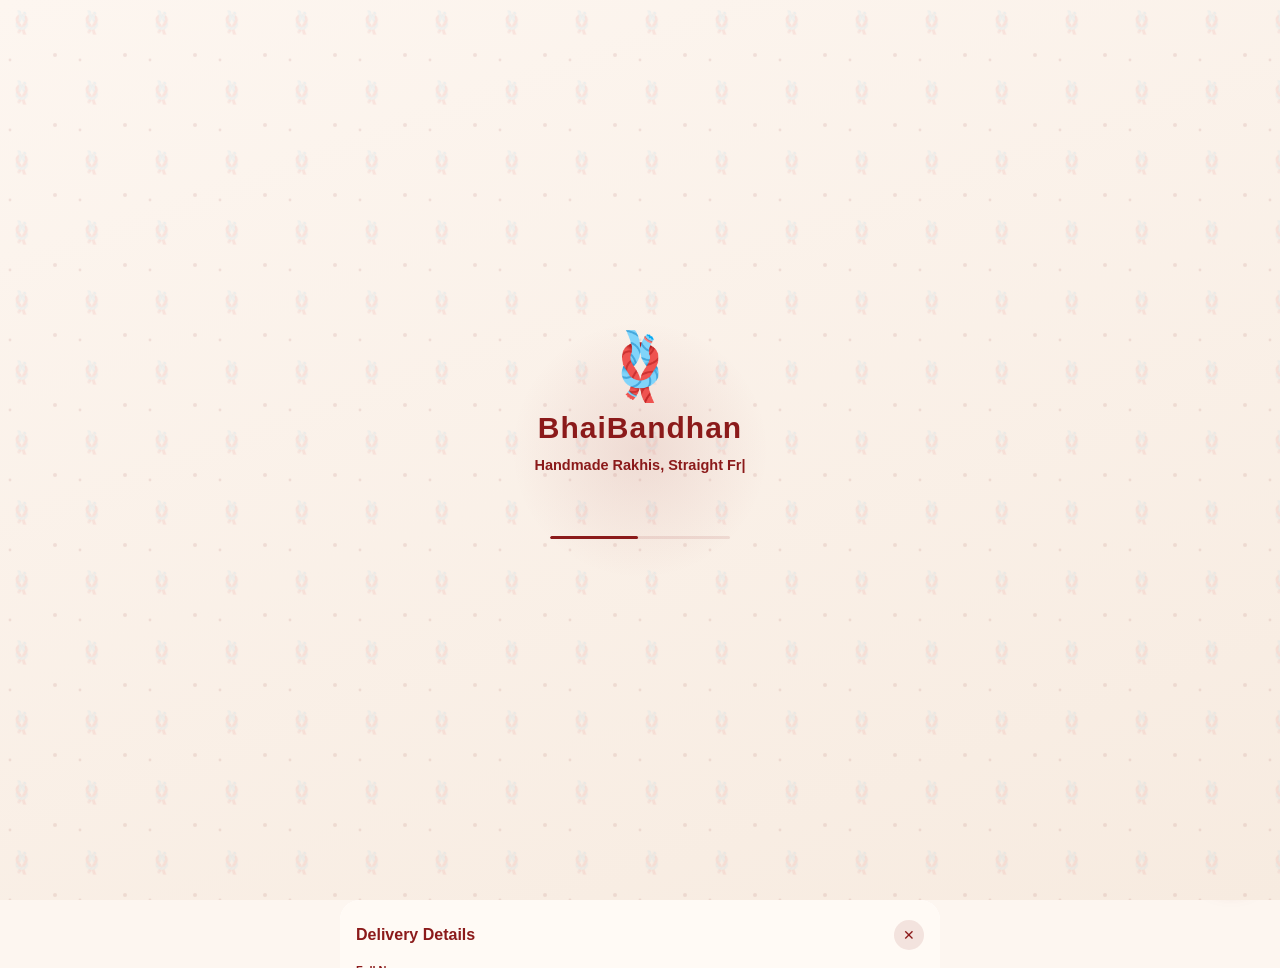
==== index.html @ 1caa1d15 "Update index.html" ====
<!DOCTYPE html>


<div style="position:sticky;top:0;left:0;right:0;z-index:99998;background:linear-gradient(90deg,#8B1A1A,#6b1414);display:flex;align-items:center;justify-content:space-between;padding:4px 10px;font-family:'Segoe UI',Arial,sans-serif;box-shadow:0 2px 8px rgba(0,0,0,.15);height:26px;overflow:hidden">
  <div style="flex:1;overflow:hidden;white-space:nowrap;position:relative;height:16px">
    <div style="position:absolute;color:#fff;font-size:11px;font-weight:600;white-space:nowrap;animation:bbtb-scroll 17s linear infinite;padding-left:100%">
      🪢 राखी स्पेशल — ₹299+ पर FREE Delivery! आज ही Order करें 🎉 &nbsp;&nbsp;&nbsp;&nbsp;&nbsp;&nbsp;&nbsp;&nbsp; 🪢 राखी स्पेशल — ₹299+ पर FREE Delivery! आज ही Order करें 🎉
    </div>
  </div>
  <a href="https://wa.me/917735153907?text=Hi%20BhaiBandhan!%20I'd%20like%20to%20know%20more%20about%20your%20rakhis." target="_blank" style="flex-shrink:0;width:20px;height:20px;border-radius:50%;background:#25D366;display:flex;align-items:center;justify-content:center;text-decoration:none;margin-left:8px">
    <svg viewBox="0 0 24 24" style="width:12px;height:12px;fill:#fff"><path d="M12.04 2c-5.46 0-9.91 4.45-9.91 9.91 0 1.75.46 3.45 1.32 4.95L2.05 22l5.25-1.38c1.45.79 3.08 1.21 4.74 1.21h.004c5.46 0 9.91-4.45 9.91-9.91 0-2.65-1.03-5.14-2.9-7.01A9.82 9.82 0 0012.04 2m0 1.67c2.2 0 4.26.86 5.82 2.42a8.23 8.23 0 012.41 5.82c0 4.54-3.7 8.23-8.24 8.23a8.2 8.2 0 01-4.19-1.15l-.3-.18-3.12.82.83-3.04-.2-.31a8.18 8.18 0 01-1.25-4.37c0-4.54 3.7-8.24 8.24-8.24M8.53 7.33c-.16 0-.43.06-.66.31-.23.25-.87.86-.87 2.07 0 1.22.89 2.39 1.01 2.56.12.16 1.75 2.79 4.32 3.82.6.26 1.07.41 1.44.52.6.19 1.15.16 1.58.1.48-.07 1.49-.61 1.7-1.19.21-.59.21-1.09.15-1.19-.07-.11-.23-.17-.48-.29-.25-.13-1.49-.74-1.72-.82-.23-.08-.4-.13-.57.13-.17.25-.65.82-.8 1-.15.17-.29.19-.54.06-.25-.12-1.06-.39-2.02-1.24-.75-.66-1.25-1.48-1.4-1.73-.15-.25-.02-.38.11-.51.11-.11.25-.29.37-.43.12-.15.16-.25.25-.42.08-.16.04-.31-.02-.43-.06-.13-.57-1.4-.79-1.91-.2-.5-.42-.43-.57-.44-.15-.01-.31-.01-.48-.01Z"/></svg>
  </a>
</div>
<style>
@keyframes bbtb-scroll {
  0% { transform: translateX(0); }
  100% { transform: translateX(-100%); }
}
</style>


<html lang="en">
<head>
<meta charset="UTF-8">
<meta name="viewport" content="width=device-width,initial-scale=1">
<title>BhaiBandhan — Handmade Rakhis</title>
<style>
*{margin:0;padding:0;box-sizing:border-box}
body{background:#fdf6f0;font-family:'Segoe UI',Arial,sans-serif;color:#1a0408}
#RK{max-width:600px;margin:0 auto;background:#fdf6f0;overflow-x:hidden;padding-bottom:40px;position:relative}



  
<link rel="manifest" href="/manifest.json">
<meta name="theme-color" content="#8B1E1E">
<link rel="apple-touch-icon" href="/launchericon-192x192.png">


  
/* ===== BANNER ===== */
.bw{overflow:hidden;line-height:0;background:#000}
.bt{display:flex;transition:transform .6s cubic-bezier(.25,.8,.25,1)}
.bs{min-width:100%;position:relative}
.bs img{width:100%;height:160px;object-fit:cover;display:block}
.bo{position:absolute;inset:0;background:linear-gradient(90deg,rgba(0,0,0,.7),rgba(0,0,0,.1));display:flex;flex-direction:column;justify-content:center;padding:16px 20px}
.bo h2{font-size:15px;font-weight:900;color:#f5c518;line-height:1.4;text-shadow:0 2px 8px rgba(0,0,0,.8)}
.bo p{font-size:11px;color:#fff5e6;margin-top:4px}
.bd{display:flex;justify-content:center;gap:6px;padding:8px 0;background:#fdf6f0}
.d{width:7px;height:7px;border-radius:50%;background:rgba(139,26,26,.25);cursor:pointer;transition:all .2s}
.d.on{background:#8B1A1A;width:20px;border-radius:4px}

/* ===== HEADER ===== */
.hd{padding:16px;text-align:center;border-bottom:1px solid rgba(0,0,0,.1)}
.hd h1{font-size:24px;font-weight:900;color:#8B1A1A}
.hd p{font-size:12px;color:#8B1A1A;margin-top:3px}
.fd{display:inline-block;background:rgba(139,26,26,.08);border:1px solid rgba(139,26,26,.2);color:#8B1A1A;font-size:10px;font-weight:700;padding:3px 10px;border-radius:20px;margin-top:6px}

/* ===== CATEGORY CHIPS ===== */
.cats{display:flex;gap:8px;overflow-x:auto;padding:12px 14px 4px;-webkit-overflow-scrolling:touch}
.cats::-webkit-scrollbar{display:none}
.chip{flex-shrink:0;padding:7px 16px;border-radius:20px;background:#fff;border:1.5px solid rgba(139,26,26,.2);color:#8B1A1A;font-size:12px;font-weight:700;cursor:pointer;white-space:nowrap}
.chip.on{background:#8B1A1A;color:#fff;border-color:#8B1A1A}

/* ===== PRODUCTS ===== */
.pg{padding:14px;display:grid;grid-template-columns:1fr 1fr;gap:12px}
.pc{background:#fff;border:1px solid rgba(0,0,0,.08);border-radius:14px;overflow:hidden;box-shadow:0 4px 16px rgba(0,0,0,.08);cursor:pointer;display:flex;flex-direction:column}
.pc:active{transform:scale(0.98)}
.pi{position:relative;width:100%;padding-top:100%;overflow:hidden;background:#f5ebe0}
.pi img{position:absolute;inset:0;width:100%;height:100%;object-fit:cover}
.bg{position:absolute;top:8px;left:8px;background:#8B1A1A;color:#fff;font-size:9px;font-weight:800;padding:3px 8px;border-radius:20px;z-index:2}
.oos{position:absolute;inset:0;background:rgba(255,255,255,.7);display:flex;align-items:center;justify-content:center;font-size:11px;font-weight:800;color:#8B1A1A;z-index:3}
.pn{padding:10px;flex:1;display:flex;flex-direction:column}
.nm{font-size:12.5px;font-weight:800;color:#1a0408;margin-bottom:4px;line-height:1.3}
.pr{display:flex;align-items:baseline;gap:6px;flex-wrap:wrap;margin-bottom:8px}
.cx{font-size:11px;color:#aaa;text-decoration:line-through}
.pw{font-size:15px;font-weight:900;color:#8B1A1A}
.sv{font-size:9px;background:rgba(34,197,94,.12);color:#16a34a;padding:1px 6px;border-radius:8px}
.vb{margin-top:auto;width:100%;padding:8px;background:linear-gradient(135deg,#8B1A1A,#6b1414);color:#fff;border:none;border-radius:8px;font-size:11.5px;font-weight:700;cursor:pointer}
.vb:disabled{background:#ccc;cursor:not-allowed}

/* ===== SKELETON LOADER ===== */
.skel-card{background:#fff;border:1px solid rgba(0,0,0,.08);border-radius:14px;overflow:hidden}
.skel{background:linear-gradient(90deg,#eee 25%,#f6f6f6 50%,#eee 75%);background-size:200% 100%;animation:skel-shimmer 1.4s infinite}
@keyframes skel-shimmer{0%{background-position:200% 0}100%{background-position:-200% 0}}
.skel-img{width:100%;padding-top:100%;position:relative}
.skel-line{height:12px;margin:10px 10px 0;border-radius:6px}
.skel-line.short{width:60%}
.skel-line.price{height:16px;width:40%;margin-top:8px;margin-bottom:10px}

/* ===== PRODUCT MODAL ===== */
.md{display:none;position:fixed;inset:0;background:rgba(0,0,0,.6);z-index:9998;justify-content:center;align-items:center;padding:16px}
.md.on{display:flex}
.mbox{background:#fff;border-radius:16px;width:100%;max-width:460px;max-height:90vh;overflow-y:auto;position:relative}
.mx{position:absolute;top:12px;right:12px;width:30px;height:30px;background:rgba(0,0,0,.15);border:none;border-radius:50%;font-size:14px;color:#333;cursor:pointer;z-index:10}
.sw{overflow:hidden;background:#f5ebe0}
.st{display:flex;transition:transform .4s cubic-bezier(.25,.8,.25,1)}
.ss{min-width:100%}
.ss img{width:100%;height:280px;object-fit:contain;background:#f5ebe0;display:block}
.sd{display:flex;justify-content:center;gap:6px;padding:10px 0}
.mi{padding:16px}
.mi .nm{font-size:17px}
.mi .ds{font-size:12.5px;color:#666;line-height:1.6;margin-top:6px}
.mi .pr{margin-top:12px}
.qtyrow{display:flex;align-items:center;gap:14px;margin-top:14px}
.qtybox{display:flex;align-items:center;border:1.5px solid rgba(139,26,26,.25);border-radius:9px;overflow:hidden}
.qtybox button{width:36px;height:36px;background:#fff;border:none;font-size:16px;font-weight:700;color:#8B1A1A;cursor:pointer}
.qtybox span{width:36px;text-align:center;font-weight:700;font-size:14px}
.atc{flex:1;padding:12px;background:linear-gradient(135deg,#8B1A1A,#6b1414);color:#fff;border:none;border-radius:9px;font-size:14px;font-weight:800;cursor:pointer}

/* ===== FLOATING CART BUTTON ===== */
.cartfab{position:fixed;bottom:20px;right:20px;width:58px;height:58px;border-radius:50%;background:linear-gradient(135deg,#FF6B00,#e65c00);box-shadow:0 6px 20px rgba(139,26,26,.4);display:flex;align-items:center;justify-content:center;cursor:pointer;z-index:9500;transition:transform .2s}
.cartfab:active{transform:scale(0.92)}
.cartfab svg{width:26px;height:26px;fill:#fff}
.cartcount{position:absolute;top:-4px;right:-4px;background:#1a0408;color:#fff;font-size:11px;font-weight:800;width:20px;height:20px;border-radius:50%;display:flex;align-items:center;justify-content:center}

/* ===== CART DRAWER ===== */
.cdov{display:none;position:fixed;inset:0;background:rgba(0,0,0,.5);z-index:9991}
.cdov.on{display:block}
.cd{position:fixed;bottom:0;left:0;right:0;max-width:600px;margin:0 auto;background:#fff;border-radius:20px 20px 0 0;z-index:9992;max-height:85vh;display:flex;flex-direction:column;transform:translateY(100%);transition:transform .35s cubic-bezier(.34,1.2,.64,1)}
.cd.on{transform:translateY(0)}
.cdhdr{padding:16px;border-bottom:1px solid rgba(0,0,0,.08);display:flex;justify-content:space-between;align-items:center}
.cdhdr h3{font-size:16px;font-weight:900;color:#8B1A1A}
.cdcls{width:30px;height:30px;background:rgba(139,26,26,.1);border:none;border-radius:50%;color:#8B1A1A;font-size:14px;cursor:pointer}
.cditems{flex:1;overflow-y:auto;padding:10px 16px}
.cdrow{display:flex;gap:10px;padding:10px 0;border-bottom:1px solid rgba(0,0,0,.06)}
.cdrow img{width:56px;height:56px;border-radius:8px;object-fit:cover;flex-shrink:0}
.cdinfo{flex:1;min-width:0}
.cdinfo .nm{font-size:12.5px;margin-bottom:4px}
.cdinfo .pw{font-size:13px}
.cdqty{display:flex;align-items:center;gap:8px;margin-top:6px}
.cdqty button{width:26px;height:26px;border:1px solid rgba(139,26,26,.25);background:#fff;border-radius:6px;color:#8B1A1A;font-weight:700;cursor:pointer}
.cdremove{font-size:10px;color:#999;text-decoration:underline;cursor:pointer;margin-left:8px}
.cdempty{text-align:center;padding:40px 20px;color:#999;font-size:13px}
.cdfoot{padding:14px 16px 20px;border-top:1px solid rgba(0,0,0,.08)}
.coupon-banner{background:rgba(34,197,94,.1);border:1px solid rgba(34,197,94,.25);color:#16a34a;font-size:11.5px;font-weight:700;padding:8px 10px;border-radius:8px;margin-bottom:10px;display:none}
.coupon-banner.on{display:block}
.sumrow{display:flex;justify-content:space-between;font-size:12.5px;color:#555;margin-bottom:4px}
.sumrow.total{font-size:16px;font-weight:900;color:#8B1A1A;margin-top:8px;padding-top:8px;border-top:1px dashed rgba(0,0,0,.1)}
.checkoutbtn{width:100%;margin-top:12px;padding:13px;background:linear-gradient(135deg,#8B1A1A,#6b1414);color:#fff;border:none;border-radius:10px;font-size:15px;font-weight:800;cursor:pointer}

/* ===== CHECKOUT FORM (reuses bottom-sheet style) ===== */
.bn-ov{display:none;position:fixed;inset:0;background:rgba(0,0,0,.5);z-index:9993}
.bn-ov.on{display:block}
.bn-pop{position:fixed;bottom:0;left:0;right:0;max-width:600px;margin:0 auto;z-index:9994;background:#fffaf5;border-radius:20px 20px 0 0;padding:20px 16px 32px;max-height:88vh;overflow-y:auto;transform:translateY(100%);transition:transform .4s cubic-bezier(.34,1.2,.64,1)}
.bn-pop.on{transform:translateY(0)}
.bn-hdr{display:flex;justify-content:space-between;align-items:center;margin-bottom:14px}
.bn-hdr h3{font-size:16px;font-weight:900;color:#8B1A1A}
.bn-cls{width:30px;height:30px;background:rgba(139,26,26,.1);border:none;border-radius:50%;color:#8B1A1A;font-size:14px;cursor:pointer}
.bn-pop label{display:block;font-size:11px;font-weight:700;color:#8B1A1A;margin:12px 0 4px}
.bn-pop label:first-of-type{margin-top:0}
.bn-pop input{width:100%;padding:11px 12px;border-radius:9px;border:1.5px solid rgba(139,26,26,.2);background:#fff;font-size:14px;outline:none}
.bn-row{display:grid;grid-template-columns:1fr 1fr;gap:10px}
.bn-sub{width:100%;margin-top:18px;padding:13px;background:linear-gradient(135deg,#8B1A1A,#6b1414);color:#fff;border:none;border-radius:10px;font-size:15px;font-weight:800;cursor:pointer}
.bn-sub:disabled{opacity:.5}
.bn-err{font-size:12px;font-weight:600;color:#ef4444;background:rgba(239,68,68,.08);border:1px solid rgba(239,68,68,.2);border-radius:8px;padding:9px 12px;margin-top:10px;display:none}
.bn-suc{display:none;text-align:center;padding:20px 0}
.bn-suc .tick{font-size:40px}
.bn-suc h4{font-size:16px;color:#8B1A1A;margin-top:8px}

/* ===== SIMPLE TEXT POPUP (unused, replaced by premium footer popups) ===== */
.pop-ov{display:none;position:fixed;inset:0;background:rgba(0,0,0,.4);z-index:9996}
.pop-ov.on{display:block}
.pop{display:none;position:fixed;bottom:0;left:0;right:0;max-width:600px;margin:0 auto;background:#fff;border-radius:20px 20px 0 0;z-index:9997;max-height:75vh;overflow-y:auto;padding:20px}
.pop.on{display:block}
/* ===== PREMIUM FOOTER (bbf-) ===== */
.bbf-wrap{background:#fdf6f0;padding:24px 16px 10px;text-align:center;max-width:600px;margin:0 auto}
.bbf-badge{display:inline-block;background:#fff;border:1px solid rgba(139,26,26,.2);color:#8B1A1A;font-size:12px;font-weight:700;padding:6px 16px;border-radius:20px;margin-bottom:14px}
.bbf-title{font-size:20px;font-weight:900;color:#8B1A1A;margin-bottom:8px}
.bbf-sub{font-size:13px;color:#666;line-height:1.6;margin-bottom:18px}
.bbf-gal{overflow:hidden;border-radius:14px;margin-bottom:10px}
.bbf-gal-track{display:flex;gap:8px;transition:transform .5s cubic-bezier(.25,.8,.25,1)}
.bbf-gal-track img{width:100%;flex-shrink:0;height:220px;object-fit:cover;border-radius:14px}
.bbf-dots{display:flex;justify-content:center;gap:6px;margin:10px 0 22px}
.bbf-dot{width:7px;height:7px;border-radius:50%;background:rgba(139,26,26,.25);cursor:pointer;transition:all .2s}
.bbf-dot.on{background:#8B1A1A;width:20px;border-radius:4px}
.bbf-logo{font-size:22px;font-weight:900;color:#8B1A1A}
.bbf-tagline{font-size:11px;color:#888;margin:4px 0 18px}
.bbf-links{display:flex;justify-content:center;flex-wrap:wrap;gap:0;margin-bottom:10px}
.bbf-links a{font-size:11px;color:#8B1A1A;font-weight:600;text-decoration:underline;cursor:pointer;padding:0 12px;border-right:1px solid rgba(139,26,26,.2)}
.bbf-links a:last-child{border-right:none}
.bbf-contact-row{margin-bottom:18px}
.bbf-contact-row a{font-size:11px;color:#8B1A1A;font-weight:600;text-decoration:underline;cursor:pointer}
.bbf-infobar{background:rgba(139,26,26,.06);border-radius:12px;padding:12px 16px;font-size:10.5px;color:#555;line-height:1.6;margin-bottom:16px}
.bbf-copy{font-size:9px;color:#bbb;border-top:1px solid rgba(0,0,0,.06);padding:14px 0 20px}
.bbf-ov{display:none;position:fixed;inset:0;background:rgba(0,0,0,.5);z-index:99996}
.bbf-ov.on{display:block}
.bbf-pop{display:none;position:fixed;bottom:0;left:0;right:0;max-width:600px;margin:0 auto;background:#fffaf5;border-radius:20px 20px 0 0;z-index:99997;max-height:82vh;overflow-y:auto;transform:translateY(100%);transition:transform .35s cubic-bezier(.34,1.2,.64,1)}
.bbf-pop.on{display:block;transform:translateY(0)}
.bbf-pop-hdr{display:flex;justify-content:space-between;align-items:center;padding:18px 18px 14px;border-bottom:1px solid rgba(0,0,0,.08)}
.bbf-pop-hdr h3{color:#8B1A1A;font-size:17px;display:flex;align-items:center;gap:8px}
.bbf-pop-cls{width:30px;height:30px;background:rgba(139,26,26,.1);border:none;border-radius:50%;color:#8B1A1A;font-size:14px;cursor:pointer;flex-shrink:0}
.bbf-pop-body{padding:18px}
.bbf-pop-body p{font-size:14px;color:#222;line-height:1.7;margin-bottom:10px}
.bbf-pop-body h4{font-size:14.5px;color:#8B1A1A;margin:14px 0 6px}
.bbf-pop-body ul{padding-left:18px;margin-bottom:10px}
.bbf-pop-body li{font-size:14px;color:#222;line-height:1.7;margin-bottom:6px}
.bbf-tag{display:inline-block;background:rgba(139,26,26,.08);border:1px solid rgba(139,26,26,.2);color:#8B1A1A;font-size:11.5px;font-weight:700;padding:5px 14px;border-radius:20px;margin-bottom:14px}
.bbf-cbtn{display:flex;align-items:center;gap:12px;padding:14px 16px;border-radius:12px;margin-bottom:12px;text-decoration:none;color:#fff;cursor:pointer}
.bbf-cbtn .ic{width:36px;height:36px;border-radius:50%;background:rgba(255,255,255,.25);display:flex;align-items:center;justify-content:center;font-size:17px;flex-shrink:0}
.bbf-cbtn b{font-size:14.5px;display:block}
.bbf-cbtn span{font-size:12.5px;opacity:.95}
.bbf-cbtn.wa{background:linear-gradient(135deg,#25D366,#128C4A)}
.bbf-cbtn.mail{background:linear-gradient(135deg,#e74c3c,#c0392b)}
.bbf-infobox{background:rgba(139,26,26,.06);border-radius:12px;padding:14px 16px}
.bbf-infobox div{font-size:13.5px;color:#333;padding:6px 0;display:flex;gap:8px}
</style>
</head>
<body>
<div id="RK">

  <!-- BANNER -->
  <div class="bw"><div class="bt" id="BT"></div></div>
  <div class="bd" id="BDots"></div>

  <!-- HEADER -->
  <div class="hd">
    <h1>🪢 BhaiBandhan</h1>
    <p>Handmade Rakhis, Straight From the Heart</p>
    <div class="fd">🚚 Free delivery above ₹299</div>
    <div class="fd">Note:- Order before 5-7 days</div>
  </div>

  <!-- CATEGORIES -->
  <div class="cats" id="CATS"></div>

  <!-- PRODUCTS -->
  <div class="pg" id="PRODGRID"></div>

  <!-- PREMIUM FOOTER -->
  <div class="bbf-wrap">
    <div class="bbf-badge">✨ Pure Handmade — Zero Machine</div>
    <div class="bbf-title">🎀 बनती है हाथों से, दिल से</div>
    <div class="bbf-sub">Fresh, Handmade और Unique।<br>सिर्फ आपके भाई के लिए। 💛</div>

    <div class="bbf-gal"><div class="bbf-gal-track" id="bbfTrack">
      <img src="https://i.ibb.co/Ps134VsP/20250727-222035-1.jpg">
      <img src="https://i.ibb.co/q3YrNDyy/20250728-003737-1.jpg">
      <img src="https://i.ibb.co/G4cjxKWd/20250728-005407-1.jpg">
      <img src="https://i.ibb.co/cXRhVb4W/AISelect-20260611-121826-Gallery.jpg">
      <img src="https://i.ibb.co/sdLWs84J/20250728-005458-1.jpg">
      <img src="https://i.ibb.co/nsW2tXrv/20250728-235659-1.jpg">
    </div></div>
    <div class="bbf-dots" id="bbfDots">
      <div class="bbf-dot on" data-i="0"></div>
      <div class="bbf-dot" data-i="1"></div>
      <div class="bbf-dot" data-i="2"></div>
      <div class="bbf-dot" data-i="3"></div>
      <div class="bbf-dot" data-i="4"></div>
      <div class="bbf-dot" data-i="5"></div>
    </div>

    <div class="bbf-logo">🧿 BhaiBandhan</div>
    <div class="bbf-tagline">हर राखी में छुपा है भाई का प्यार</div>

    <div class="bbf-links">
      <a data-modal="privacy">Privacy Policy</a>
      <a data-modal="terms">Terms &amp; Conditions</a>
      <a data-modal="returns">Return Policy</a>
    </div>
    <div class="bbf-contact-row"><a data-modal="contact">Contact Us</a></div>

    <div class="bbf-infobar">
      📦 Free delivery on orders above ₹299 · Delivery in 5–7 days<br>
      📍 Balasore, Odisha, India
    </div>

    <div class="bbf-copy">© 2026 BhaiBandhan. All rights reserved. Made with ❤️ in India</div>
  </div>

</div>

<div class="bbf-ov" id="bbfOv"></div>
<div class="bbf-pop" id="bbfPop">
  <div class="bbf-pop-hdr"><h3 id="bbfPopTitle"></h3><button class="bbf-pop-cls" id="bbfPopClose">✕</button></div>
  <div class="bbf-pop-body" id="bbfPopBody"></div>
</div>

<!-- PRODUCT MODAL -->
<div class="md" id="MD">
  <div class="mbox">
    <button class="mx" onclick="closeModal()">✕</button>
    <div class="sw"><div class="st" id="ST"></div></div>
    <div class="sd" id="SD"></div>
    <div class="mi">
      <div class="nm" id="M_NAME"></div>
      <div class="ds" id="M_DESC"></div>
      <div class="pr" id="M_PRICE"></div>
      <div class="qtyrow">
        <div class="qtybox">
          <button onclick="modalQty(-1)">−</button>
          <span id="M_QTY">1</span>
          <button onclick="modalQty(1)">+</button>
        </div>
        <button class="atc" id="M_ATC" onclick="addFromModal()">Add to Cart</button>
      </div>
    </div>
  </div>
</div>

<!-- FLOATING CART BUTTON -->
<div class="cartfab" onclick="openCart()">
  <svg viewBox="0 0 24 24"><path d="M7 18c-1.1 0-2 .9-2 2s.9 2 2 2 2-.9 2-2-.9-2-2-2zM1 2v2h2l3.6 7.59-1.35 2.45c-.16.28-.25.61-.25.96 0 1.1.9 2 2 2h12v-2H7.42c-.14 0-.25-.11-.25-.25l.03-.12L8.1 13h7.45c.75 0 1.41-.41 1.75-1.03L20.55 5H3.21l-.94-2H1zm16 16c-1.1 0-2 .9-2 2s.9 2 2 2 2-.9 2-2-.9-2-2-2z"/></svg>
  <div class="cartcount" id="CARTCOUNT" style="display:none">0</div>
</div>

<!-- CART DRAWER -->
<div class="cdov" id="CDOV" onclick="closeCart()"></div>
<div class="cd" id="CD">
  <div class="cdhdr">
    <h3>Your Cart</h3>
    <button class="cdcls" onclick="closeCart()">✕</button>
  </div>
  <div class="cditems" id="CDITEMS"></div>
  <div class="cdfoot">
    <div class="coupon-banner" id="COUPONBANNER"></div>
    <div class="sumrow"><span>Subtotal</span><span id="SUM_SUB">₹0</span></div>
    <div class="sumrow"><span>Delivery</span><span id="SUM_DEL">₹0</span></div>
    <div class="sumrow"><span>Discount</span><span id="SUM_DISC">−₹0</span></div>
    <div class="sumrow total"><span>Total</span><span id="SUM_TOTAL">₹0</span></div>
    <button class="checkoutbtn" id="CHECKOUTBTN" onclick="openCheckout()">Proceed to Checkout</button>
  </div>
</div>

<!-- CHECKOUT FORM -->
<div class="bn-ov" id="BNOV" onclick="closeCheckout()"></div>
<div class="bn-pop" id="BNPOP">
  <div class="bn-hdr"><h3>Delivery Details</h3><button class="bn-cls" onclick="closeCheckout()">✕</button></div>
  <div id="BNF">
    <label>Full Name</label>
    <input id="bn_name" placeholder="Your name">
    <div class="bn-row">
      <div><label>WhatsApp Number</label><input id="bn_wp" placeholder="10-digit number" maxlength="10"></div>
      <div><label>PIN Code</label><input id="bn_pin" placeholder="6-digit PIN" maxlength="6"></div>
    </div>
    <label>City</label>
    <input id="bn_city" placeholder="Your city">
    <label>Full Address</label>
    <input id="bn_addr" placeholder="House no, street, landmark">
    <div class="bn-err" id="BNERR"></div>
    <button class="bn-sub" id="BNSUB" onclick="submitOrder()">Place Order</button>
  </div>
  <div class="bn-suc" id="BNSUC">
    <div class="tick">✅</div>
    <h4>Order placed! Redirecting to WhatsApp…</h4>
  </div>
</div>

<script src="config.js"></script>
<script>
/* ================================================================
   DATA LAYER — live from your deployed Apps Script Web App
================================================================= */
const SCRIPT_URL = window.BBF_SCRIPT_URL;

let BANNERS = [];
let CATEGORIES = ['All'];
let PRODUCTS = [];
let COUPONS = { delivery: [], discount: [] };
let SITE_TEXT = { whatsapp_number:'', contact:'', privacy:'', returns:'' };

async function loadStoreData(){
  try{
    const res = await fetch(SCRIPT_URL + '?action=getAll');
    const data = await res.json();

    BANNERS = (data.banners||[])
      .filter(b => b.active === 'Y')
      .sort((a,b)=> (a.sort_order||0) - (b.sort_order||0))
      .map(b => ({ img: b.image_url, heading: b.heading, sub: b.subtext }));

    CATEGORIES = ['All', ...(data.categories||[])
      .sort((a,b)=> (a.sort_order||0) - (b.sort_order||0))
      .map(c => c.name)];

    PRODUCTS = (data.products||[])
      .filter(p => p.active === 'Y')
      .map(p => ({
        id: Number(p.id),
        name: p.name,
        desc: p.description,
        category: p.category,
        original: Number(p.original_price),
        discount: Number(p.discount_price),
        stock: Number(p.stock),
        images: [p.image_main, ...String(p.image_gallery||'').split(',').map(s=>s.trim()).filter(Boolean)]
      }));

    const deliveryRows = (data.coupons||[]).filter(c => c.type==='delivery' && c.active==='Y');
    const discountRows = (data.coupons||[]).filter(c => c.type==='discount' && c.active==='Y');
    COUPONS.delivery = deliveryRows.map(c => ({ min:Number(c.min_amount), max:Number(c.max_amount), value:Number(c.value), label:c.label }));
    COUPONS.discount = discountRows.map(c => ({ min:Number(c.min_amount), max:Number(c.max_amount), valueType:c.value_type, value:Number(c.value), flatAlt:Number(c.flat_alt)||0, label:c.label }));

    const settingsMap = {};
    (data.settings||[]).forEach(s => settingsMap[s.key] = s.value);
    SITE_TEXT = {
      whatsapp_number: settingsMap.whatsapp_number || '',
      contact: settingsMap.contact_text || '',
      privacy: settingsMap.privacy_text || '',
      returns: settingsMap.return_text || ''
    };

    return true;
  } catch(err){
    console.error('Failed to load store data', err);
    return false;
  }
}

/* ================================================================
   STATE
================================================================= */
let cart = JSON.parse(localStorage.getItem('bb_cart') || '[]');
let activeCategory = 'All';
let modalProduct = null;
let modalQtyVal = 1;

/* ================================================================
   BANNER CAROUSEL
================================================================= */
function renderBanners(){
  const bt = document.getElementById('BT'), bd = document.getElementById('BDots');
  bt.innerHTML = BANNERS.map(b => `
    <div class="bs"><img src="${b.img}" alt="">
      <div class="bo"><h2>${b.heading}</h2><p>${b.sub}</p></div>
    </div>`).join('');
  bd.innerHTML = BANNERS.map((_,i)=>`<div class="d${i===0?' on':''}" onclick="goBanner(${i})"></div>`).join('');
  let c = 0;
  window.goBanner = (i)=>{
    c = i;
    bt.style.transform = `translateX(-${c*100}%)`;
    bd.querySelectorAll('.d').forEach((d,idx)=>d.classList.toggle('on', idx===c));
  };
  setInterval(()=>goBanner((c+1)%BANNERS.length), 3500);
}

/* ================================================================
   CATEGORIES + PRODUCT GRID
================================================================= */
function renderCategories(){
  const el = document.getElementById('CATS');
  el.innerHTML = CATEGORIES.map(c => `<div class="chip${c===activeCategory?' on':''}" onclick="selectCategory('${c}')">${c}</div>`).join('');
}
function selectCategory(c){ activeCategory = c; renderCategories(); renderProducts(); }

function discountPercent(original, discount){
  return Math.round(((original - discount) / original) * 100);
}

function skeletonCardsHTML(count){
  let out = '';
  for(let i=0;i<count;i++){
    out += `<div class="skel-card">
      <div class="skel skel-img"></div>
      <div class="skel skel-line"></div>
      <div class="skel skel-line short"></div>
      <div class="skel skel-line price"></div>
    </div>`;
  }
  return out;
}

function renderProducts(){
  const el = document.getElementById('PRODGRID');
  const list = PRODUCTS.filter(p => activeCategory==='All' || p.category===activeCategory);
  el.innerHTML = list.map(p => {
    const pct = discountPercent(p.original, p.discount);
    const oos = p.stock <= 0;
    return `
    <div class="pc" onclick="${oos?'':'openModal('+p.id+')'}">
      <div class="pi">
        ${pct>0?`<div class="bg">${pct}% OFF</div>`:''}
        ${oos?`<div class="oos">Out of Stock</div>`:''}
        <img src="${p.images[0]}" alt="${p.name}">
      </div>
      <div class="pn">
        <div class="nm">${p.name}</div>
        <div class="pr">
          <span class="pw">₹${p.discount}</span>
          ${p.original>p.discount?`<span class="cx">₹${p.original}</span><span class="sv">Save ₹${p.original-p.discount}</span>`:''}
        </div>
        <button class="vb" ${oos?'disabled':''} onclick="event.stopPropagation();${oos?'':'openModal('+p.id+')'}">${oos?'Out of Stock':'View Product'}</button>
      </div>
    </div>`;
  }).join('');
}

/* ================================================================
   PRODUCT MODAL (gallery + add to cart)
================================================================= */
function openModal(id){
  modalProduct = PRODUCTS.find(p=>p.id===id);
  modalQtyVal = 1;
  document.getElementById('M_NAME').textContent = modalProduct.name;
  document.getElementById('M_DESC').textContent = modalProduct.desc;
  const pct = discountPercent(modalProduct.original, modalProduct.discount);
  document.getElementById('M_PRICE').innerHTML = `
    <span class="pw">₹${modalProduct.discount}</span>
    ${modalProduct.original>modalProduct.discount?`<span class="cx">₹${modalProduct.original}</span><span class="sv">${pct}% off</span>`:''}`;
  document.getElementById('M_QTY').textContent = modalQtyVal;

  const st = document.getElementById('ST'), sd = document.getElementById('SD');
  st.innerHTML = modalProduct.images.map(img=>`<div class="ss"><img src="${img}"></div>`).join('');
  sd.innerHTML = modalProduct.images.map((_,i)=>`<div class="d${i===0?' on':''}" onclick="goSlide(${i})"></div>`).join('');
  let sc = 0;
  window.goSlide = (i)=>{ sc=i; st.style.transform=`translateX(-${sc*100}%)`; sd.querySelectorAll('.d').forEach((d,idx)=>d.classList.toggle('on', idx===sc)); };

  document.getElementById('MD').classList.add('on');
}
function closeModal(){ document.getElementById('MD').classList.remove('on'); }
function modalQty(delta){
  modalQtyVal = Math.max(1, modalQtyVal + delta);
  document.getElementById('M_QTY').textContent = modalQtyVal;
}
function addFromModal(){
  addToCart(modalProduct.id, modalQtyVal);
  closeModal();
  openCart();
}

/* ================================================================
   CART (persisted in localStorage so it survives repeat visits)
================================================================= */
function saveCart(){ localStorage.setItem('bb_cart', JSON.stringify(cart)); }

function addToCart(productId, qty){
  const existing = cart.find(c=>c.id===productId);
  if(existing) existing.qty += qty;
  else cart.push({id:productId, qty});
  saveCart();
  renderCartBadge();
}
function changeCartQty(productId, delta){
  const item = cart.find(c=>c.id===productId);
  if(!item) return;
  item.qty += delta;
  if(item.qty<=0) cart = cart.filter(c=>c.id!==productId);
  saveCart();
  renderCartBadge();
  renderCartDrawer();
}
function removeFromCart(productId){
  cart = cart.filter(c=>c.id!==productId);
  saveCart();
  renderCartBadge();
  renderCartDrawer();
}
function renderCartBadge(){
  const count = cart.reduce((s,c)=>s+c.qty,0);
  const el = document.getElementById('CARTCOUNT');
  if(count>0){ el.style.display='flex'; el.textContent=count; } else { el.style.display='none'; }
}

/* ---- Coupon engine: reads COUPONS tiers, auto-picks best discount ---- */
function calcTotals(){
  const subtotal = cart.reduce((s,c)=>{
    const p = PRODUCTS.find(pr=>pr.id===c.id);
    return s + (p ? p.discount * c.qty : 0);
  }, 0);

  // delivery tier
  const delTier = COUPONS.delivery.find(t => subtotal>=t.min && subtotal<t.max);
  const delivery = delTier ? delTier.value : 0;

  // discount tier — auto-pick whichever gives more rupees off (percent vs flat)
  const discTier = COUPONS.discount.find(t => subtotal>=t.min && subtotal<t.max);
  let discount = 0, discLabel = '';
  if(discTier){
    const percentVal = Math.round(subtotal * discTier.value/100);
    discount = Math.max(percentVal, discTier.flatAlt);
    discLabel = discTier.label;
  }

  const total = subtotal + delivery - discount;
  return {subtotal, delivery, discount, total, delLabel: delTier?delTier.label:'', discLabel};
}

function renderCartDrawer(){
  const el = document.getElementById('CDITEMS');
  if(cart.length===0){
    el.innerHTML = `<div class="cdempty">Your cart is empty 🛍️</div>`;
    document.getElementById('CHECKOUTBTN').disabled = true;
  } else {
    el.innerHTML = cart.map(c=>{
      const p = PRODUCTS.find(pr=>pr.id===c.id);
      if(!p) return '';
      return `
      <div class="cdrow">
        <img src="${p.images[0]}">
        <div class="cdinfo">
          <div class="nm">${p.name}</div>
          <div class="pw">₹${p.discount * c.qty}</div>
          <div class="cdqty">
            <button onclick="changeCartQty(${p.id},-1)">−</button>
            <span>${c.qty}</span>
            <button onclick="changeCartQty(${p.id},1)">+</button>
            <span class="cdremove" onclick="removeFromCart(${p.id})">Remove</span>
          </div>
        </div>
      </div>`;
    }).join('');
    document.getElementById('CHECKOUTBTN').disabled = false;
  }

  const t = calcTotals();
  document.getElementById('SUM_SUB').textContent = `₹${t.subtotal}`;
  document.getElementById('SUM_DEL').textContent = t.delivery>0 ? `₹${t.delivery}` : 'FREE';
  document.getElementById('SUM_DISC').textContent = `−₹${t.discount}`;
  document.getElementById('SUM_TOTAL').textContent = `₹${t.total}`;

  const banner = document.getElementById('COUPONBANNER');
  if(t.discLabel || (t.delivery===0 && t.subtotal>0)){
    banner.classList.add('on');
    banner.textContent = t.discLabel || t.delLabel;
  } else {
    banner.classList.remove('on');
  }
}

function openCart(){
  renderCartDrawer();
  document.getElementById('CDOV').classList.add('on');
  document.getElementById('CD').classList.add('on');
}
function closeCart(){
  document.getElementById('CDOV').classList.remove('on');
  document.getElementById('CD').classList.remove('on');
}

/* ================================================================
   CHECKOUT + ORDER SUBMIT
================================================================= */
function openCheckout(){
  if(cart.length===0) return;
  document.getElementById('BNOV').classList.add('on');
  document.getElementById('BNPOP').classList.add('on');
}
function closeCheckout(){
  document.getElementById('BNOV').classList.remove('on');
  document.getElementById('BNPOP').classList.remove('on');
}

async function submitOrder(){
  const name = document.getElementById('bn_name').value.trim();
  const wp   = document.getElementById('bn_wp').value.trim();
  const city = document.getElementById('bn_city').value.trim();
  const addr = document.getElementById('bn_addr').value.trim();
  const pin  = document.getElementById('bn_pin').value.trim();
  const err  = document.getElementById('BNERR');
  const btn  = document.getElementById('BNSUB');
  err.style.display='none';

  if(!name||!wp||!city||!addr||!pin){ err.textContent='⚠️ Please fill all fields!'; err.style.display='block'; return; }
  if(wp.length!==10||isNaN(wp)){ err.textContent='⚠️ Enter valid 10-digit WhatsApp number!'; err.style.display='block'; return; }
  if(pin.length!==6||isNaN(pin)){ err.textContent='⚠️ Enter valid 6-digit PIN code!'; err.style.display='block'; return; }

  btn.disabled=true; btn.textContent='Placing Order...';

  const t = calcTotals();
  const itemLines = cart.map(c=>{
    const p = PRODUCTS.find(pr=>pr.id===c.id);
    return `${p.name} x${c.qty} = ₹${p.discount*c.qty}`;
  }).join('\n');

  const payload = {
    action:'addOrder',
    name, whatsapp:wp, city, address:addr, pin,
    items: cart, subtotal:t.subtotal, delivery:t.delivery, discount:t.discount, total:t.total
  };

  try{
    if(SCRIPT_URL && !SCRIPT_URL.startsWith('PASTE_')){
      await fetch(SCRIPT_URL,{method:'POST',mode:'no-cors',headers:{'Content-Type':'text/plain;charset=utf-8'},body:JSON.stringify(payload)});
    }
    document.getElementById('BNF').style.display='none';
    document.getElementById('BNSUC').style.display='block';

    const waText =
`Hi BhaiBandhan! 🪢
New order:

${itemLines}

Subtotal: ₹${t.subtotal}
Delivery: ₹${t.delivery}
Discount: −₹${t.discount}
Total: ₹${t.total}

👤 Name: ${name}
🏙️ City: ${city}
🏠 Address: ${addr}
📮 PIN: ${pin}

Please confirm my order. 🙏`;

    const waLink = `https://wa.me/${SITE_TEXT.whatsapp_number}?text=${encodeURIComponent(waText)}`;
    setTimeout(()=>{
      cart = []; saveCart(); renderCartBadge();
      window.location.href = waLink;
    }, 900);

  } catch(e){
    err.textContent='❌ Failed to place order. Please try again!';
    err.style.display='block';
    btn.disabled=false; btn.textContent='Place Order';
  }
}

/* ================================================================
   PREMIUM FOOTER — gallery autoscroll + policy popups
================================================================= */
const BBF_CONTENT = {
  whatsappNumber: "7735153907",
  phone: "+91 77351 53907",
  email: "costumegiftskart@gmail.com",
  location: "Balasore, Odisha, India",

  privacy: { icon:"🔒", tag:"Last updated: June 2025", body:`
    <p>BhaiBandhan is committed to protecting your privacy.</p>
    <h4>Information We Collect</h4>
    <p>When you place an order, we collect only your name, mobile number, WhatsApp number, and delivery address. We do not store any payment details.</p>
    <h4>How We Use It</h4>
    <p>Your information is used solely to process your order and contact you on WhatsApp for delivery updates.</p>
    <h4>Data Sharing</h4>
    <p>We do not sell, share, or trade your personal information with any third party under any circumstances.</p>
    <h4>Contact</h4>
    <p>For privacy concerns, email us at <b>costumegiftskart@gmail.com</b></p>
  `},

  terms: { icon:"📋", tag:"Last updated: June 2025", body:`
    <p>By placing an order on BhaiBandhan, you agree to the following terms.</p>
    <h4>Pricing</h4>
    <p>All prices are in Indian Rupees (₹) inclusive of applicable taxes. Prices may change without prior notice.</p>
    <h4>Orders</h4>
    <ul>
      <li>Orders cannot be cancelled after 12 hours of confirmation.</li>
      <li>Product colors may slightly vary from images due to screen differences.</li>
      <li>Delivery takes 5–10 working days across India.</li>
    </ul>
    <h4>Handmade Nature</h4>
    <p>All our rakhis are handcrafted individually. Minor variations in size, color, or finish are part of the handmade character and are not defects.</p>
    <h4>Liability</h4>
    <p>We are not responsible for delivery delays caused by courier partners or unforeseen events.</p>
  `},

  returns: { icon:"🔄", tag:"Handmade — No Return / No Exchange", body:`
    <p>Every rakhi at BhaiBandhan is <b>handcrafted individually and made fresh for your order.</b> It is a one-time creation — not a factory product.</p>
    <h4>Why No Returns?</h4>
    <ul>
      <li>Each rakhi is made specifically for your order from scratch.</li>
      <li>Handmaking involves dedicated time, skill, and raw materials that cannot be recovered.</li>
      <li>Once crafted and dispatched, the product cannot be reused or offered to anyone else.</li>
      <li>Just like a painting made for you — it belongs only to you.</li>
    </ul>
    <h4>Our Quality Promise</h4>
    <ul>
      <li>We pack every order carefully for safe delivery.</li>
      <li>Product quality matches what is shown in photos.</li>
      <li>Every piece is inspected before dispatch.</li>
    </ul>
    <h4>Important</h4>
    <p>Please review product images and description carefully before ordering. Once confirmed, orders <b>cannot be cancelled, returned, or exchanged.</b></p>
  `},

  contact: { icon:"📞" }
};
const BBF_TITLES = { privacy:'Privacy Policy', terms:'Terms & Conditions', returns:'Return Policy', contact:'Contact Us' };

function bbfInitGallery(){
  const track = document.getElementById('bbfTrack');
  if(!track) return;
  const dots = document.querySelectorAll('.bbf-dot');
  let idx = 0;
  function goTo(i){
    idx = i;
    const w = track.children[0].getBoundingClientRect().width + 8;
    track.style.transform = 'translateX(-' + (idx*w) + 'px)';
    dots.forEach((d,di)=> d.classList.toggle('on', di===idx));
  }
  dots.forEach(d => d.addEventListener('click', ()=> goTo(Number(d.dataset.i))));
  setInterval(()=> goTo((idx+1) % track.children.length), 3200);
}

function bbfRenderContactBody(){
  return `
    <p>We are happy to help! Tap below to reach us. We respond within 24 hours.</p>
    <a class="bbf-cbtn wa" href="https://wa.me/${BBF_CONTENT.whatsappNumber}" target="_blank">
      <div class="ic">📱</div><div><b>Chat on WhatsApp</b><span>${BBF_CONTENT.phone}</span></div>
    </a>
    <a class="bbf-cbtn mail" href="mailto:${BBF_CONTENT.email}">
      <div class="ic">✉️</div><div><b>Send an Email</b><span>${BBF_CONTENT.email}</span></div>
    </a>
    <div class="bbf-infobox">
      <div>📍 <b>Location:</b>&nbsp;${BBF_CONTENT.location}</div>
      <div>🕐 <b>Hours:</b>&nbsp;Mon–Sat, 10 AM – 7 PM</div>
      <div>⚡ <b>Response:</b>&nbsp;Within 24 hours</div>
    </div>
  `;
}

function bbfInitPopups(){
  const ov = document.getElementById('bbfOv');
  const pop = document.getElementById('bbfPop');
  const popTitle = document.getElementById('bbfPopTitle');
  const popBody = document.getElementById('bbfPopBody');
  document.querySelectorAll('[data-modal]').forEach(link => {
    link.addEventListener('click', () => {
      const key = link.dataset.modal;
      const c = BBF_CONTENT[key];
      popTitle.innerHTML = c.icon + ' ' + BBF_TITLES[key];
      popBody.innerHTML = key === 'contact' ? bbfRenderContactBody() : ('<div class="bbf-tag">'+c.tag+'</div>'+c.body);
      ov.classList.add('on'); pop.classList.add('on');
    });
  });
  function closePop(){ ov.classList.remove('on'); pop.classList.remove('on'); }
  ov.addEventListener('click', closePop);
  document.getElementById('bbfPopClose').addEventListener('click', closePop);
}

/* ================================================================
   INIT
================================================================= */
async function init(){
  document.getElementById('PRODGRID').innerHTML = skeletonCardsHTML(6);
  const ok = await loadStoreData();
  if(!ok){
    document.getElementById('PRODGRID').innerHTML = '<div style="grid-column:1/-1;text-align:center;padding:30px;color:#c00;font-size:13px">Could not load store data. Please check your connection and reload.</div>';
    return;
  }
  renderBanners();
  renderCategories();
  renderProducts();
  renderCartBadge();
  bbfInitGallery();
  bbfInitPopups();
}
init();
  
</script>

<script src="bb-swipe.js"></script>
  <script src="splash-inject.js"></script>
  <script src="coupon.js"></script>

  <script>
if ("serviceWorker" in navigator) {
  window.addEventListener("load", function () {
    navigator.serviceWorker.register("/sw.js")
      .then(() => console.log("Service Worker Registered"))
      .catch(err => console.log(err));
  });
}
  </script>

  
</body>
</html>
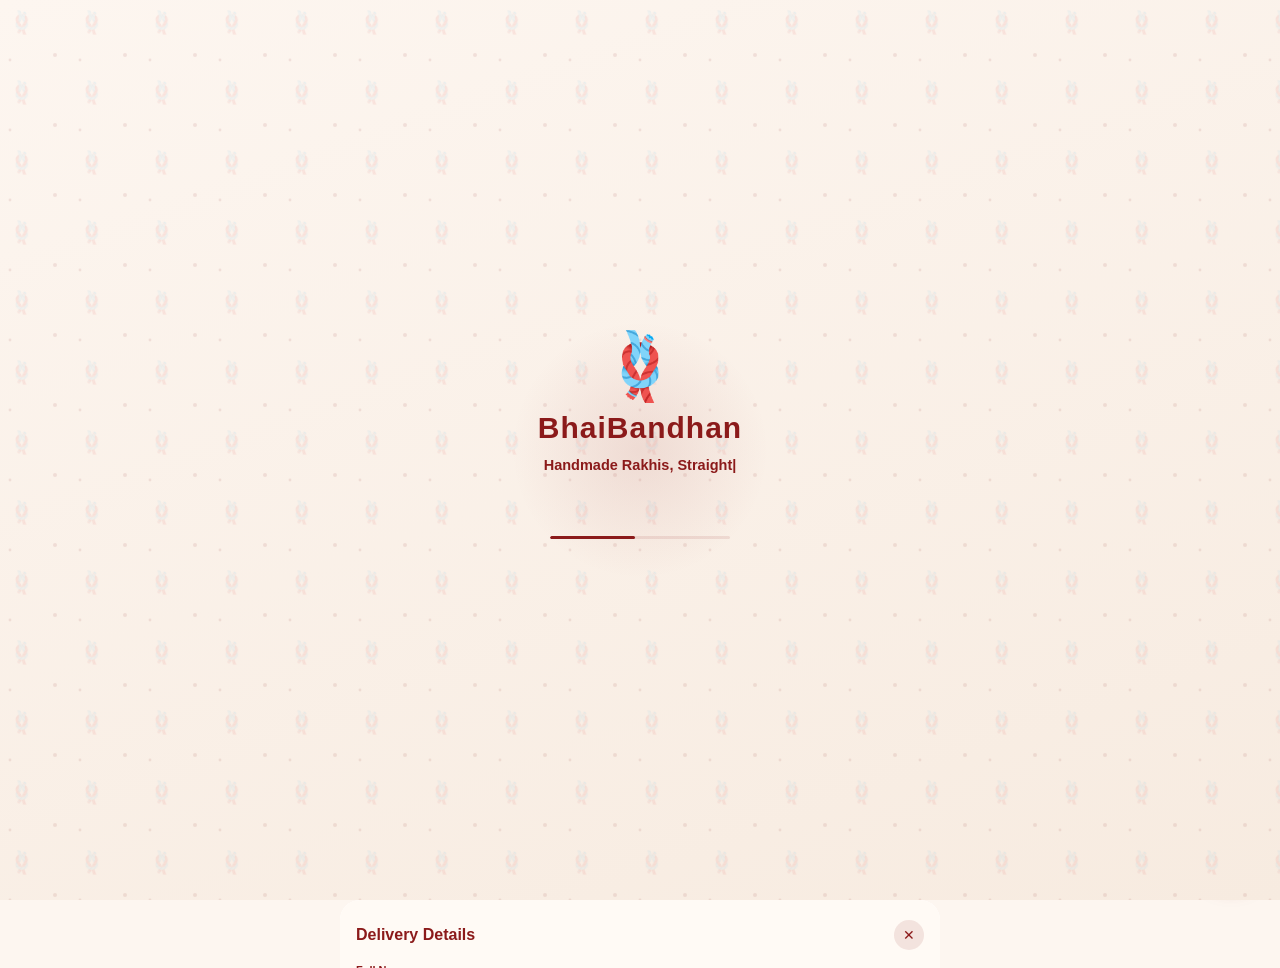
==== commit fdd51524: "Update index.html" ====
--- a/index.html
+++ b/index.html
@@ -1,24 +1,4 @@
 <!DOCTYPE html>
-
-
-<div style="position:sticky;top:0;left:0;right:0;z-index:99998;background:linear-gradient(90deg,#8B1A1A,#6b1414);display:flex;align-items:center;justify-content:space-between;padding:4px 10px;font-family:'Segoe UI',Arial,sans-serif;box-shadow:0 2px 8px rgba(0,0,0,.15);height:26px;overflow:hidden">
-  <div style="flex:1;overflow:hidden;white-space:nowrap;position:relative;height:16px">
-    <div style="position:absolute;color:#fff;font-size:11px;font-weight:600;white-space:nowrap;animation:bbtb-scroll 17s linear infinite;padding-left:100%">
-      🪢 राखी स्पेशल — ₹299+ पर FREE Delivery! आज ही Order करें 🎉 &nbsp;&nbsp;&nbsp;&nbsp;&nbsp;&nbsp;&nbsp;&nbsp; 🪢 राखी स्पेशल — ₹299+ पर FREE Delivery! आज ही Order करें 🎉
-    </div>
-  </div>
-  <a href="https://wa.me/917735153907?text=Hi%20BhaiBandhan!%20I'd%20like%20to%20know%20more%20about%20your%20rakhis." target="_blank" style="flex-shrink:0;width:20px;height:20px;border-radius:50%;background:#25D366;display:flex;align-items:center;justify-content:center;text-decoration:none;margin-left:8px">
-    <svg viewBox="0 0 24 24" style="width:12px;height:12px;fill:#fff"><path d="M12.04 2c-5.46 0-9.91 4.45-9.91 9.91 0 1.75.46 3.45 1.32 4.95L2.05 22l5.25-1.38c1.45.79 3.08 1.21 4.74 1.21h.004c5.46 0 9.91-4.45 9.91-9.91 0-2.65-1.03-5.14-2.9-7.01A9.82 9.82 0 0012.04 2m0 1.67c2.2 0 4.26.86 5.82 2.42a8.23 8.23 0 012.41 5.82c0 4.54-3.7 8.23-8.24 8.23a8.2 8.2 0 01-4.19-1.15l-.3-.18-3.12.82.83-3.04-.2-.31a8.18 8.18 0 01-1.25-4.37c0-4.54 3.7-8.24 8.24-8.24M8.53 7.33c-.16 0-.43.06-.66.31-.23.25-.87.86-.87 2.07 0 1.22.89 2.39 1.01 2.56.12.16 1.75 2.79 4.32 3.82.6.26 1.07.41 1.44.52.6.19 1.15.16 1.58.1.48-.07 1.49-.61 1.7-1.19.21-.59.21-1.09.15-1.19-.07-.11-.23-.17-.48-.29-.25-.13-1.49-.74-1.72-.82-.23-.08-.4-.13-.57.13-.17.25-.65.82-.8 1-.15.17-.29.19-.54.06-.25-.12-1.06-.39-2.02-1.24-.75-.66-1.25-1.48-1.4-1.73-.15-.25-.02-.38.11-.51.11-.11.25-.29.37-.43.12-.15.16-.25.25-.42.08-.16.04-.31-.02-.43-.06-.13-.57-1.4-.79-1.91-.2-.5-.42-.43-.57-.44-.15-.01-.31-.01-.48-.01Z"/></svg>
-  </a>
-</div>
-<style>
-@keyframes bbtb-scroll {
-  0% { transform: translateX(0); }
-  100% { transform: translateX(-100%); }
-}
-</style>
-
-
 <html lang="en">
 <head>
 <meta charset="UTF-8">
@@ -204,9 +184,23 @@
 .bbf-cbtn.mail{background:linear-gradient(135deg,#e74c3c,#c0392b)}
 .bbf-infobox{background:rgba(139,26,26,.06);border-radius:12px;padding:14px 16px}
 .bbf-infobox div{font-size:13.5px;color:#333;padding:6px 0;display:flex;gap:8px}
+@keyframes bbtb-scroll {
+  0% { transform: translateX(0); }
+  100% { transform: translateX(-100%); }
+}
 </style>
 </head>
 <body>
+<div style="position:sticky;top:0;left:0;right:0;z-index:99998;background:linear-gradient(90deg,#8B1A1A,#6b1414);display:flex;align-items:center;justify-content:space-between;padding:4px 10px;font-family:'Segoe UI',Arial,sans-serif;box-shadow:0 2px 8px rgba(0,0,0,.15);height:26px;overflow:hidden">
+  <div style="flex:1;overflow:hidden;white-space:nowrap;position:relative;height:16px">
+    <div style="position:absolute;color:#fff;font-size:11px;font-weight:600;white-space:nowrap;animation:bbtb-scroll 17s linear infinite;padding-left:100%">
+      🪢 राखी स्पेशल — ₹299+ पर FREE Delivery! आज ही Order करें 🎉 &nbsp;&nbsp;&nbsp;&nbsp;&nbsp;&nbsp;&nbsp;&nbsp; 🪢 राखी स्पेशल — ₹299+ पर FREE Delivery! आज ही Order करें 🎉
+    </div>
+  </div>
+  <a href="https://wa.me/917735153907?text=Hi%20BhaiBandhan!%20I'd%20like%20to%20know%20more%20about%20your%20rakhis." target="_blank" style="flex-shrink:0;width:20px;height:20px;border-radius:50%;background:#25D366;display:flex;align-items:center;justify-content:center;text-decoration:none;margin-left:8px">
+    <svg viewBox="0 0 24 24" style="width:12px;height:12px;fill:#fff"><path d="M12.04 2c-5.46 0-9.91 4.45-9.91 9.91 0 1.75.46 3.45 1.32 4.95L2.05 22l5.25-1.38c1.45.79 3.08 1.21 4.74 1.21h.004c5.46 0 9.91-4.45 9.91-9.91 0-2.65-1.03-5.14-2.9-7.01A9.82 9.82 0 0012.04 2m0 1.67c2.2 0 4.26.86 5.82 2.42a8.23 8.23 0 012.41 5.82c0 4.54-3.7 8.23-8.24 8.23a8.2 8.2 0 01-4.19-1.15l-.3-.18-3.12.82.83-3.04-.2-.31a8.18 8.18 0 01-1.25-4.37c0-4.54 3.7-8.24 8.24-8.24M8.53 7.33c-.16 0-.43.06-.66.31-.23.25-.87.86-.87 2.07 0 1.22.89 2.39 1.01 2.56.12.16 1.75 2.79 4.32 3.82.6.26 1.07.41 1.44.52.6.19 1.15.16 1.58.1.48-.07 1.49-.61 1.7-1.19.21-.59.21-1.09.15-1.19-.07-.11-.23-.17-.48-.29-.25-.13-1.49-.74-1.72-.82-.23-.08-.4-.13-.57.13-.17.25-.65.82-.8 1-.15.17-.29.19-.54.06-.25-.12-1.06-.39-2.02-1.24-.75-.66-1.25-1.48-1.4-1.73-.15-.25-.02-.38.11-.51.11-.11.25-.29.37-.43.12-.15.16-.25.25-.42.08-.16.04-.31-.02-.43-.06-.13-.57-1.4-.79-1.91-.2-.5-.42-.43-.57-.44-.15-.01-.31-.01-.48-.01Z"/></svg>
+  </a>
+</div>
 <div id="RK">
 
   <!-- BANNER -->
@@ -856,3 +850,4 @@
 </body>
 </html>
 
+
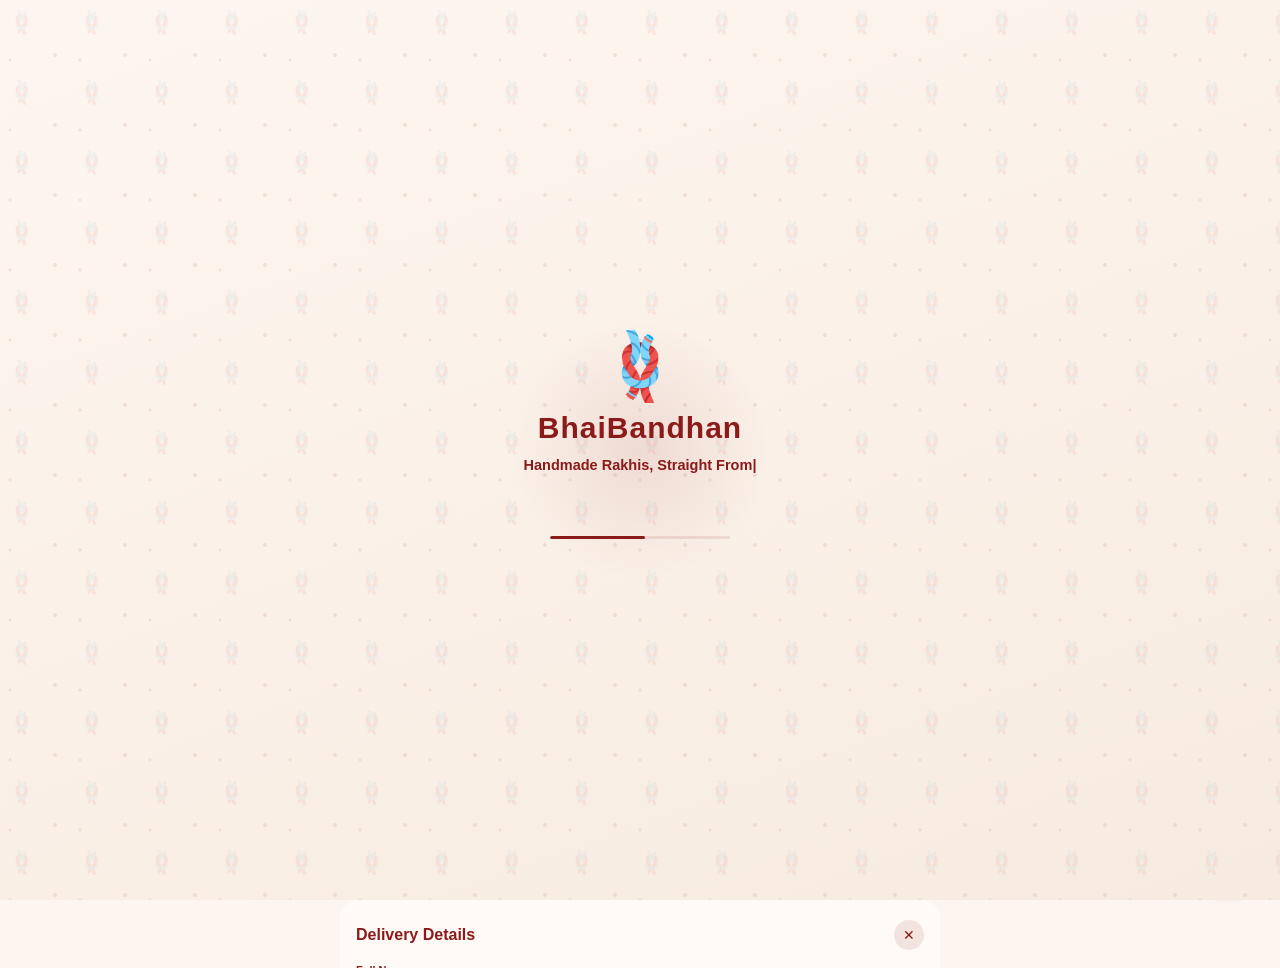
==== commit 538e518f: "Update index.html" ====
--- a/index.html
+++ b/index.html
@@ -12,10 +12,6 @@
 
 
   
-<link rel="manifest" href="/manifest.json">
-<meta name="theme-color" content="#8B1E1E">
-<link rel="apple-touch-icon" href="/launchericon-192x192.png">
-
 
   
 /* ===== BANNER ===== */
@@ -380,6 +376,12 @@
         images: [p.image_main, ...String(p.image_gallery||'').split(',').map(s=>s.trim()).filter(Boolean)]
       }));
 
+    // shuffle into random order — different every page load
+    for (let i = PRODUCTS.length - 1; i > 0; i--) {
+      const j = Math.floor(Math.random() * (i + 1));
+      [PRODUCTS[i], PRODUCTS[j]] = [PRODUCTS[j], PRODUCTS[i]];
+    }
+
     const deliveryRows = (data.coupons||[]).filter(c => c.type==='delivery' && c.active==='Y');
     const discountRows = (data.coupons||[]).filter(c => c.type==='discount' && c.active==='Y');
     COUPONS.delivery = deliveryRows.map(c => ({ min:Number(c.min_amount), max:Number(c.max_amount), value:Number(c.value), label:c.label }));
@@ -837,16 +839,12 @@
   <script src="coupon.js"></script>
 
   <script>
-if ("serviceWorker" in navigator) {
-  window.addEventListener("load", function () {
-    navigator.serviceWorker.register("/sw.js")
-      .then(() => console.log("Service Worker Registered"))
-      .catch(err => console.log(err));
-  });
-}
+  // Cleanup: unregister any service worker from the earlier PWA attempt,
+  // so returning visitors don't keep getting stale cached content.
+  if ("serviceWorker" in navigator) {
+    navigator.serviceWorker.getRegistrations().then(regs => regs.forEach(r => r.unregister()));
+  }
   </script>
-
-  
 </body>
 </html>
 
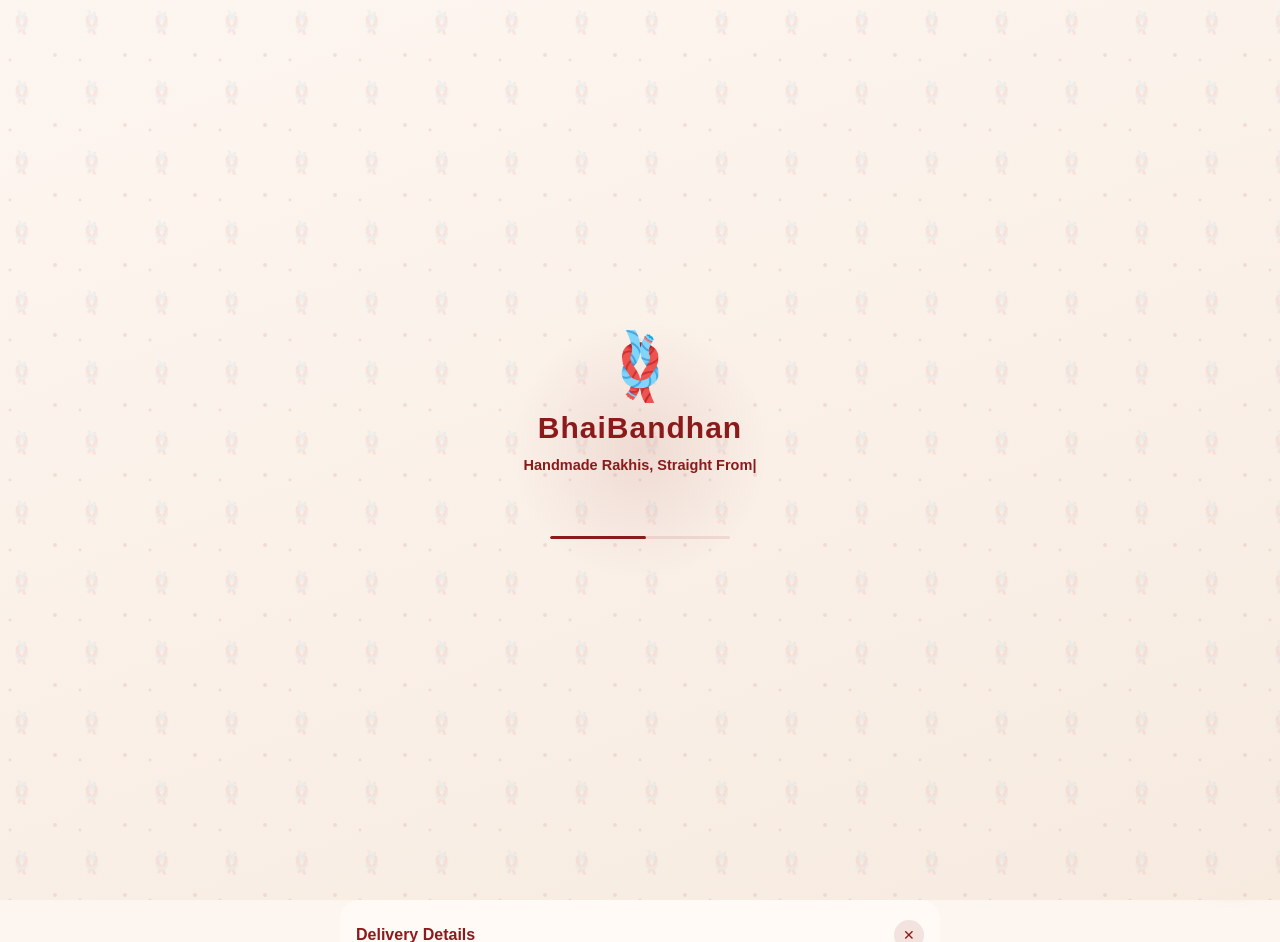
==== commit 3995aad2: "Update index.html" ====
--- a/index.html
+++ b/index.html
@@ -187,16 +187,7 @@
 </style>
 </head>
 <body>
-<div style="position:sticky;top:0;left:0;right:0;z-index:99998;background:linear-gradient(90deg,#8B1A1A,#6b1414);display:flex;align-items:center;justify-content:space-between;padding:4px 10px;font-family:'Segoe UI',Arial,sans-serif;box-shadow:0 2px 8px rgba(0,0,0,.15);height:26px;overflow:hidden">
-  <div style="flex:1;overflow:hidden;white-space:nowrap;position:relative;height:16px">
-    <div style="position:absolute;color:#fff;font-size:11px;font-weight:600;white-space:nowrap;animation:bbtb-scroll 17s linear infinite;padding-left:100%">
-      🪢 राखी स्पेशल — ₹299+ पर FREE Delivery! आज ही Order करें 🎉 &nbsp;&nbsp;&nbsp;&nbsp;&nbsp;&nbsp;&nbsp;&nbsp; 🪢 राखी स्पेशल — ₹299+ पर FREE Delivery! आज ही Order करें 🎉
-    </div>
-  </div>
-  <a href="https://wa.me/917735153907?text=Hi%20BhaiBandhan!%20I'd%20like%20to%20know%20more%20about%20your%20rakhis." target="_blank" style="flex-shrink:0;width:20px;height:20px;border-radius:50%;background:#25D366;display:flex;align-items:center;justify-content:center;text-decoration:none;margin-left:8px">
-    <svg viewBox="0 0 24 24" style="width:12px;height:12px;fill:#fff"><path d="M12.04 2c-5.46 0-9.91 4.45-9.91 9.91 0 1.75.46 3.45 1.32 4.95L2.05 22l5.25-1.38c1.45.79 3.08 1.21 4.74 1.21h.004c5.46 0 9.91-4.45 9.91-9.91 0-2.65-1.03-5.14-2.9-7.01A9.82 9.82 0 0012.04 2m0 1.67c2.2 0 4.26.86 5.82 2.42a8.23 8.23 0 012.41 5.82c0 4.54-3.7 8.23-8.24 8.23a8.2 8.2 0 01-4.19-1.15l-.3-.18-3.12.82.83-3.04-.2-.31a8.18 8.18 0 01-1.25-4.37c0-4.54 3.7-8.24 8.24-8.24M8.53 7.33c-.16 0-.43.06-.66.31-.23.25-.87.86-.87 2.07 0 1.22.89 2.39 1.01 2.56.12.16 1.75 2.79 4.32 3.82.6.26 1.07.41 1.44.52.6.19 1.15.16 1.58.1.48-.07 1.49-.61 1.7-1.19.21-.59.21-1.09.15-1.19-.07-.11-.23-.17-.48-.29-.25-.13-1.49-.74-1.72-.82-.23-.08-.4-.13-.57.13-.17.25-.65.82-.8 1-.15.17-.29.19-.54.06-.25-.12-1.06-.39-2.02-1.24-.75-.66-1.25-1.48-1.4-1.73-.15-.25-.02-.38.11-.51.11-.11.25-.29.37-.43.12-.15.16-.25.25-.42.08-.16.04-.31-.02-.43-.06-.13-.57-1.4-.79-1.91-.2-.5-.42-.43-.57-.44-.15-.01-.31-.01-.48-.01Z"/></svg>
-  </a>
-</div>
+
 <div id="RK">
 
   <!-- BANNER -->
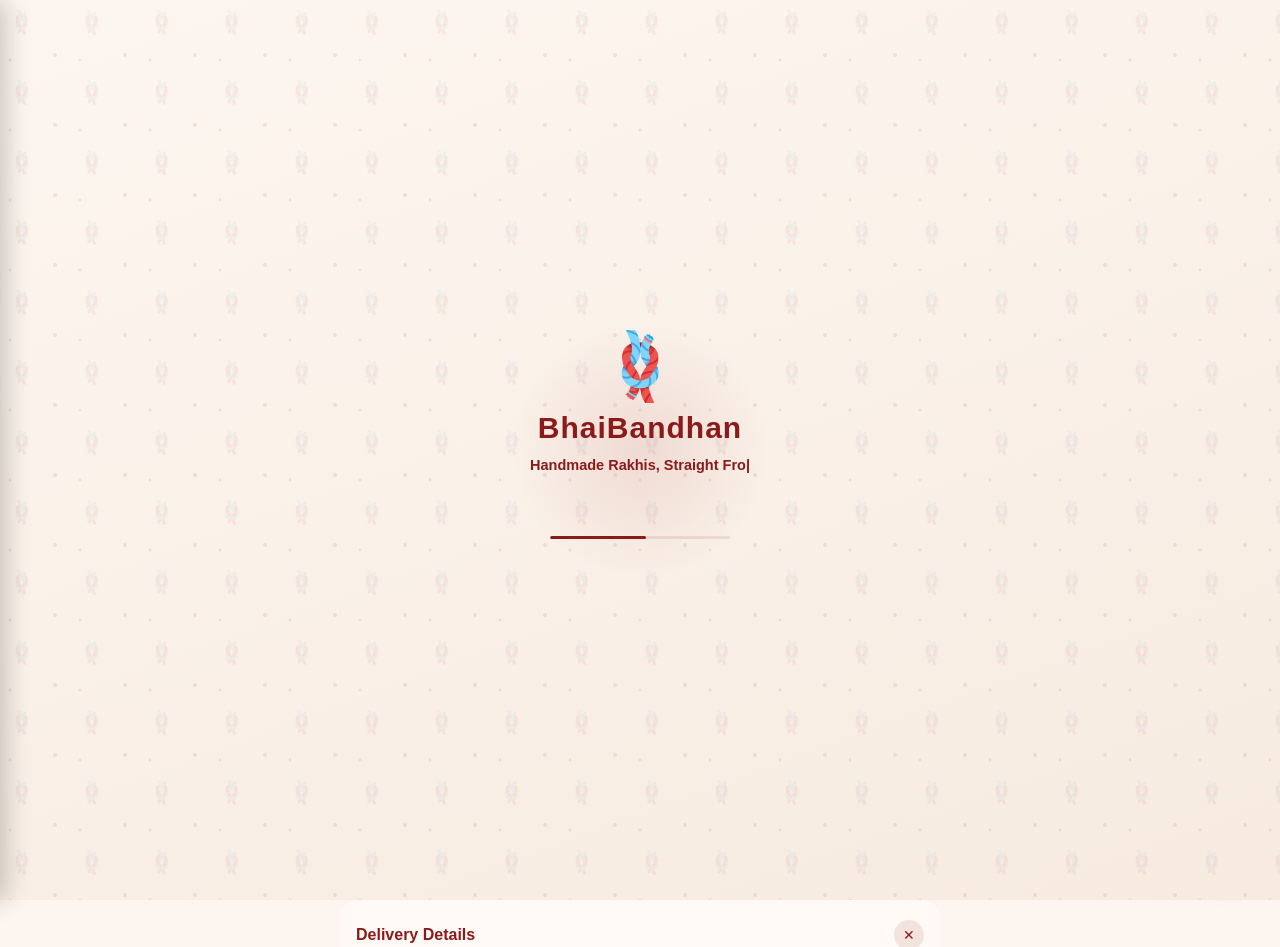
==== commit 4805236c: "Add topbar.js script to index.html" ====
--- a/index.html
+++ b/index.html
@@ -836,6 +836,8 @@
     navigator.serviceWorker.getRegistrations().then(regs => regs.forEach(r => r.unregister()));
   }
   </script>
+
+  <script src="topbar.js"></script>
 </body>
 </html>
 
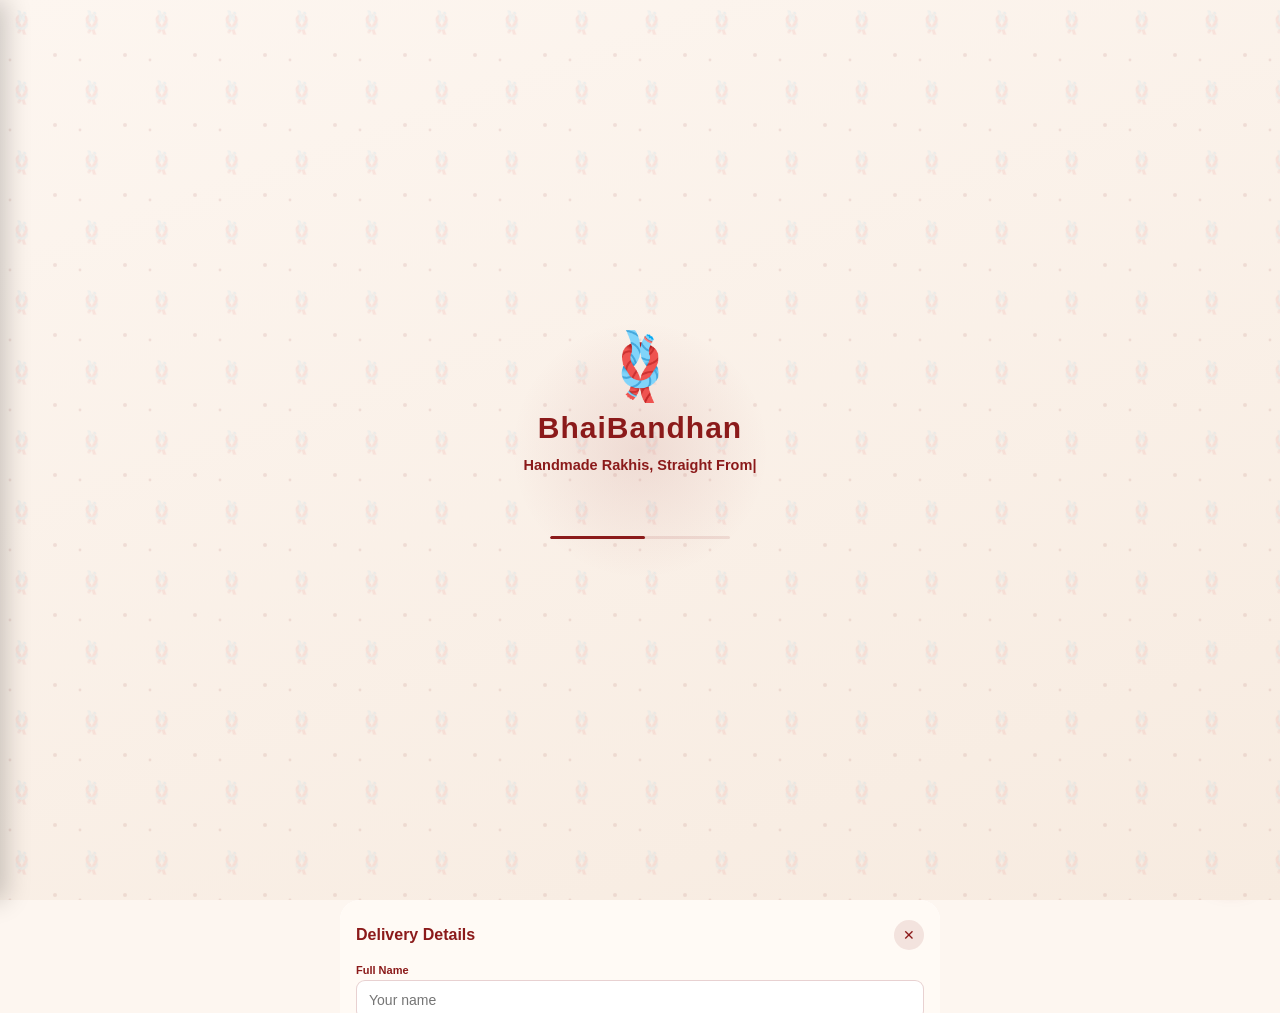
==== commit 10128c88: "Update delivery information in index.html" ====
--- a/index.html
+++ b/index.html
@@ -198,7 +198,7 @@
   <div class="hd">
     <h1>🪢 BhaiBandhan</h1>
     <p>Handmade Rakhis, Straight From the Heart</p>
-    <div class="fd">🚚 Free delivery above ₹299</div>
+    <div class="fd">🚚 Shipping All Over India</div>
     <div class="fd">Note:- Order before 5-7 days</div>
   </div>
 
@@ -242,7 +242,7 @@
     <div class="bbf-contact-row"><a data-modal="contact">Contact Us</a></div>
 
     <div class="bbf-infobar">
-      📦 Free delivery on orders above ₹299 · Delivery in 5–7 days<br>
+      📦 Shipping All Over India · Delivery in 5–7 days<br>
       📍 Balasore, Odisha, India
     </div>
 
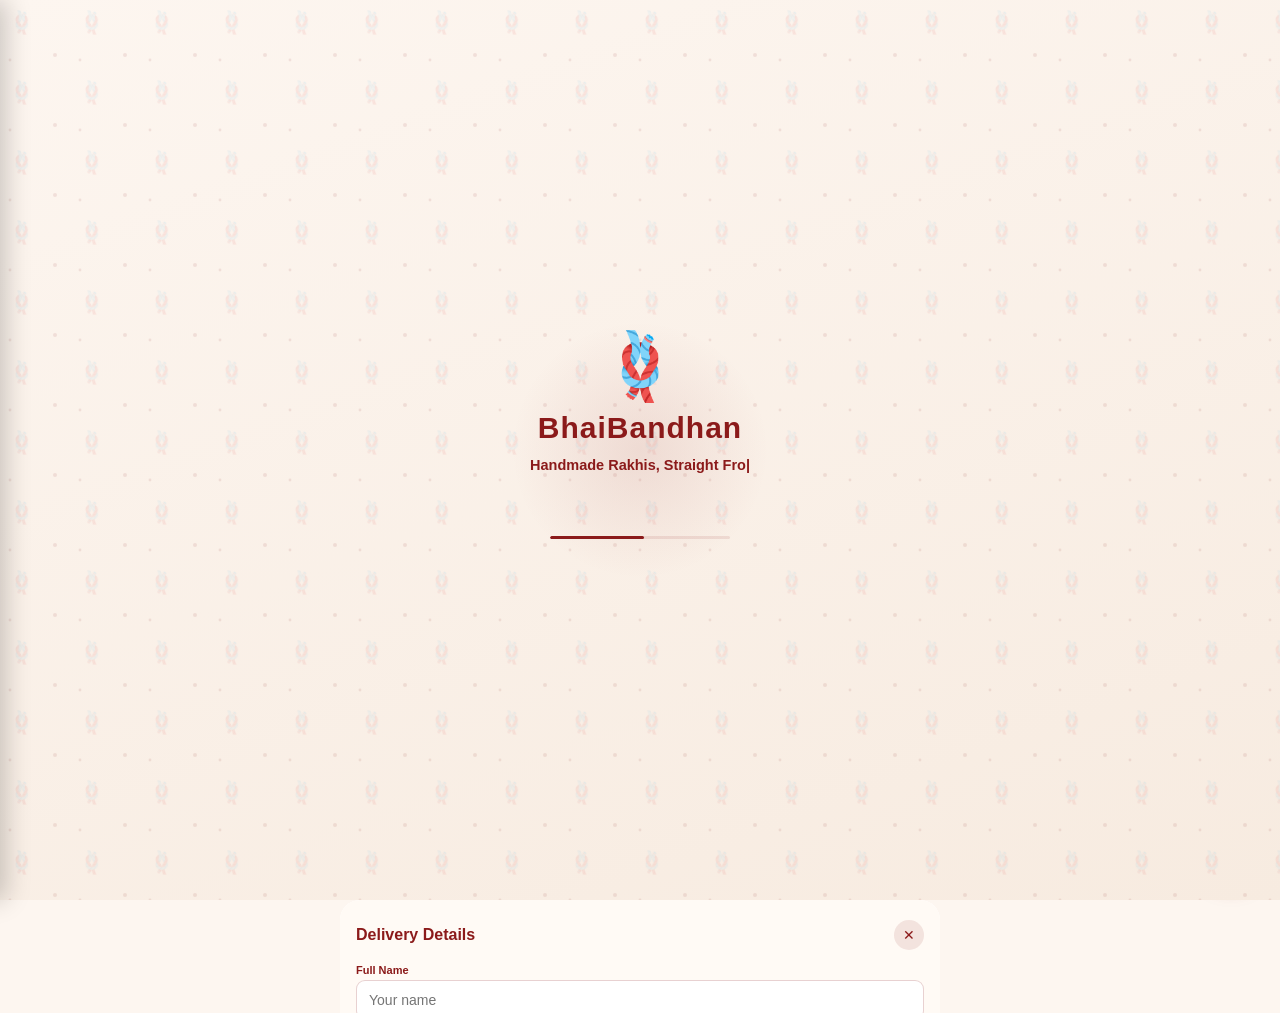
==== commit 488b90b5: "Update index.html" ====
--- a/index.html
+++ b/index.html
@@ -837,6 +837,7 @@
   }
   </script>
 
+  <script src="lazy-images.js"></script>
   <script src="topbar.js"></script>
 </body>
 </html>
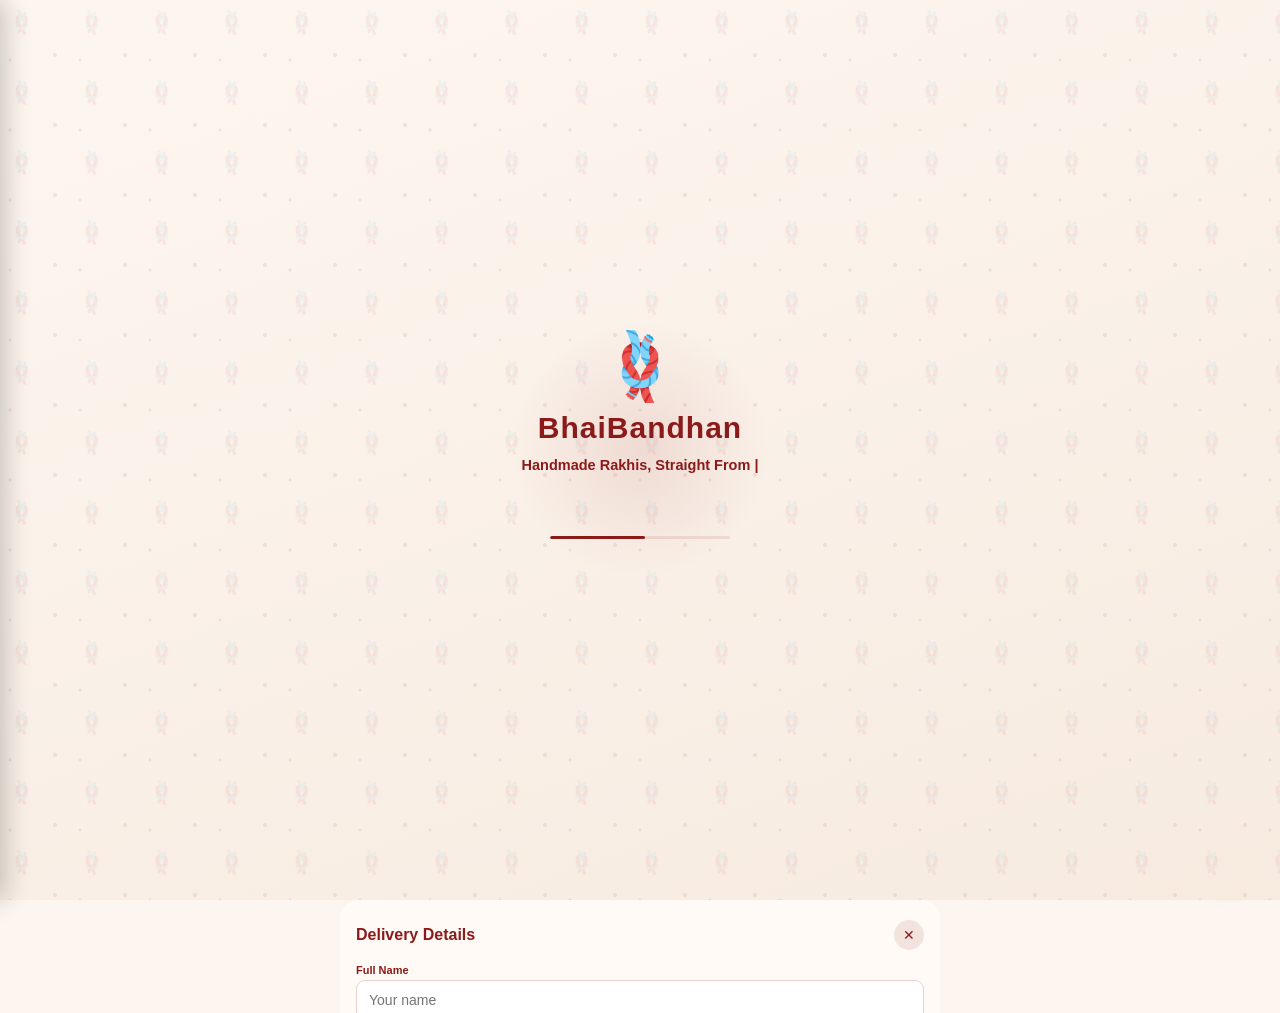
==== commit 8d768cc8: "Add cache-buster.js script to index.html" ====
--- a/index.html
+++ b/index.html
@@ -837,6 +837,7 @@
   }
   </script>
 
+  <script src="cache-buster.js"></script>
   <script src="lazy-images.js"></script>
   <script src="topbar.js"></script>
 </body>
